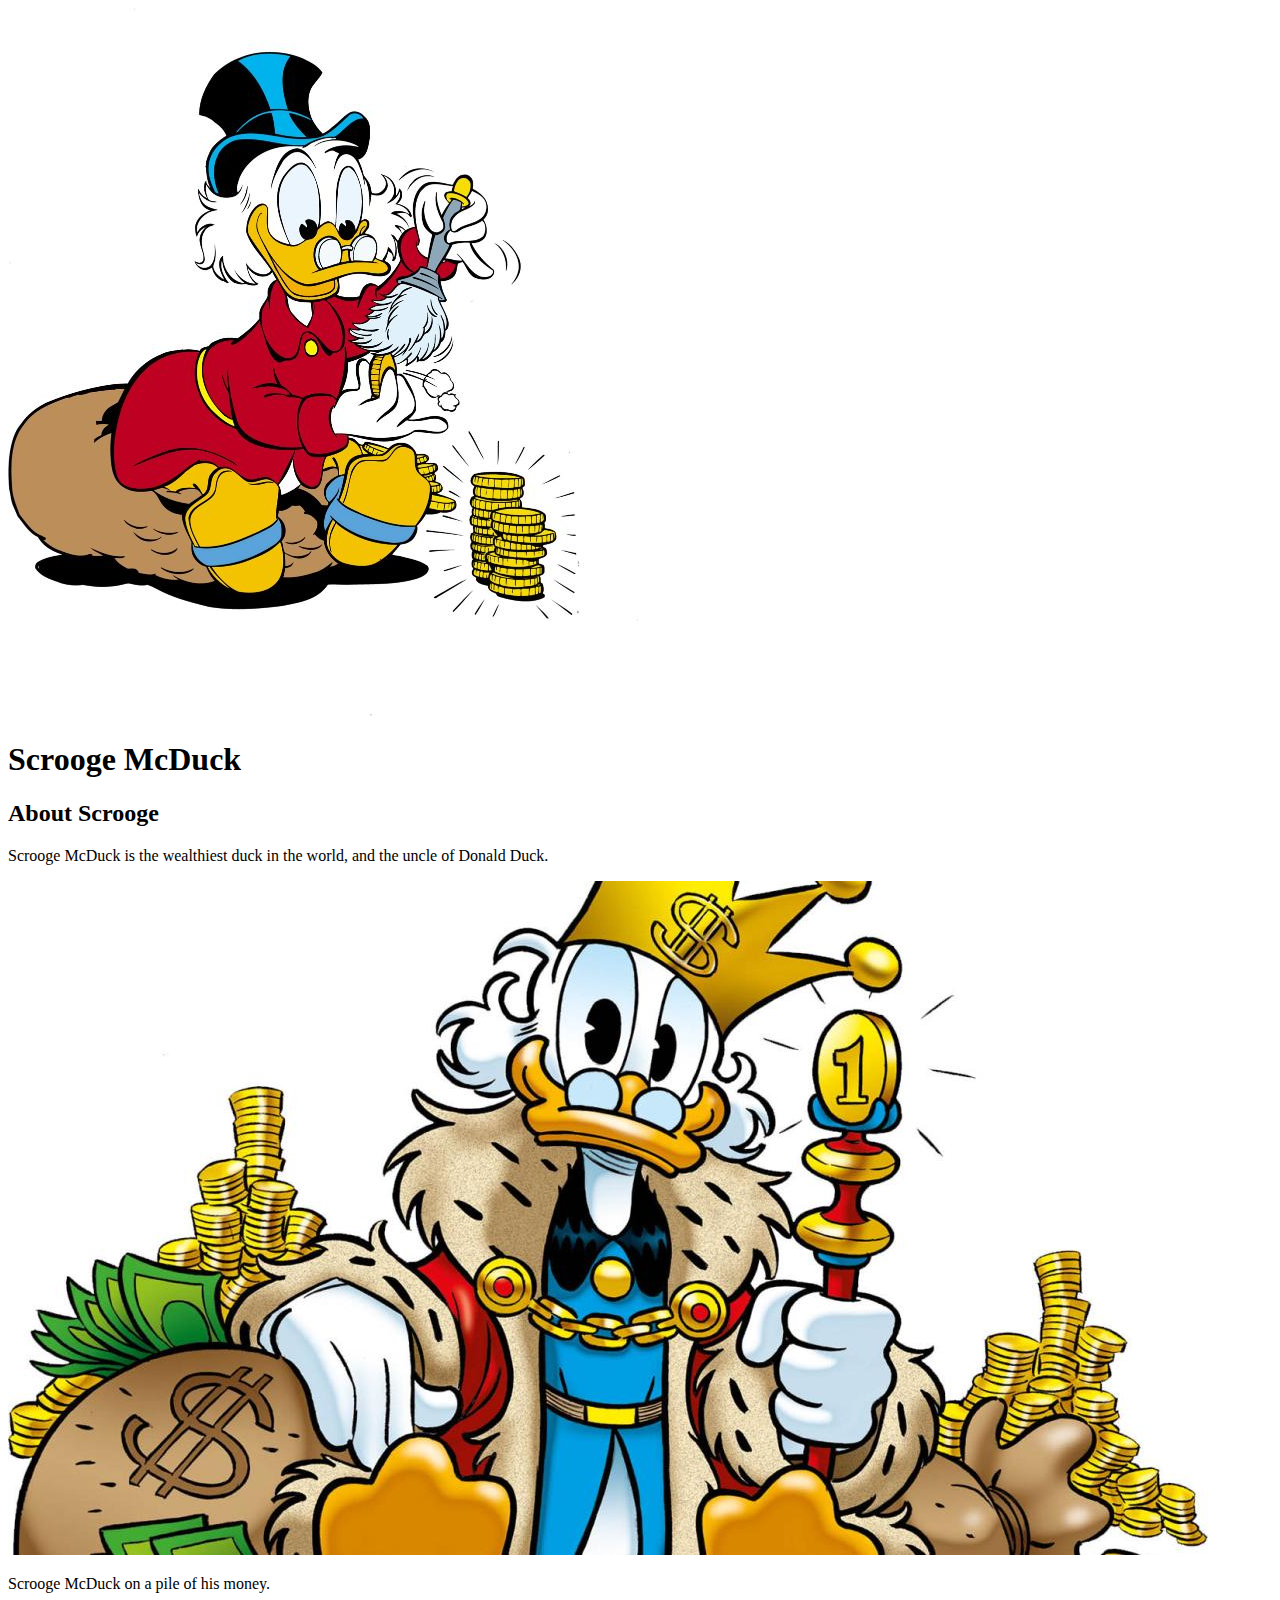
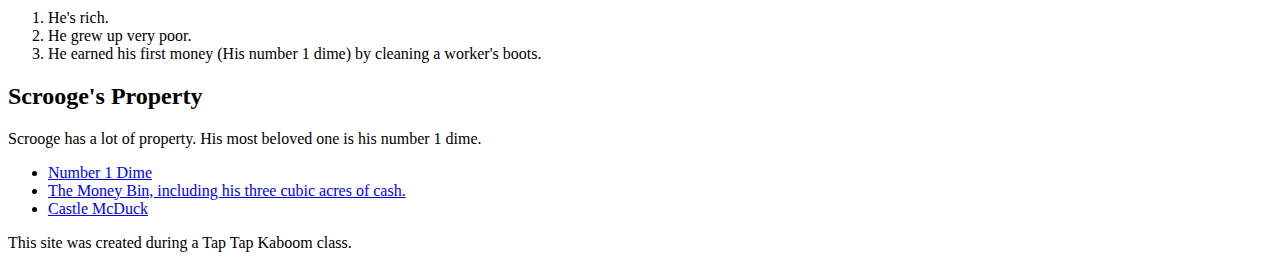
==== index.html @ 649fd7fa "added an index.html file and a few images" ====
<!DOCTYPE html>
<html>
<head>
	<meta charset="utf-8">
	<meta name="viewport" content="width=device-width, initial-scale=1">
	<link rel="icon" href="img/scrooge.jpg">
	<title>Scrooge McDuck</title>
</head>
<body>
	<!-- header element -->
	<header>
		<img src="img/scrooge.jpg">
		<h1>Scrooge McDuck</h1>
	</header>

	<!-- main element -->
	<main>
		<h2>About Scrooge</h2>
		<p>Scrooge McDuck is the wealthiest duck in the world, and the uncle of Donald Duck.</p>
		<img src="img/scrooge_big.jpg">
		<p>Scrooge McDuck on a pile of his money.</p>
		<ol>
			<li>He's rich.</li>
			<li>He grew up very poor.</li>
			<li>He earned his first money (His number 1 dime) by cleaning a worker's boots.</li>
		</ol>
		<h2>Scrooge's Property</h2>
		<p>Scrooge has a lot of property. His most beloved one is his number 1 dime.</p>
		<ul>
			<li><a target="_blank" href="https://disney.fandom.com/wiki/Number_One_Dime">Number 1 Dime</a></li>
			<li><a target="_blank" href="https://disney.fandom.com/wiki/The_Money_Bin">The Money Bin, including his three cubic acres of cash.</a></li>
			<li><a target="_blank" href="https://scrooge-mcduck.fandom.com/wiki/Castle_McDuck">Castle McDuck</a></li>
		</ul>
	</main>

	<footer>
		<p>This site was created during a Tap Tap Kaboom class.</p>
	</footer>
</body>
</html>
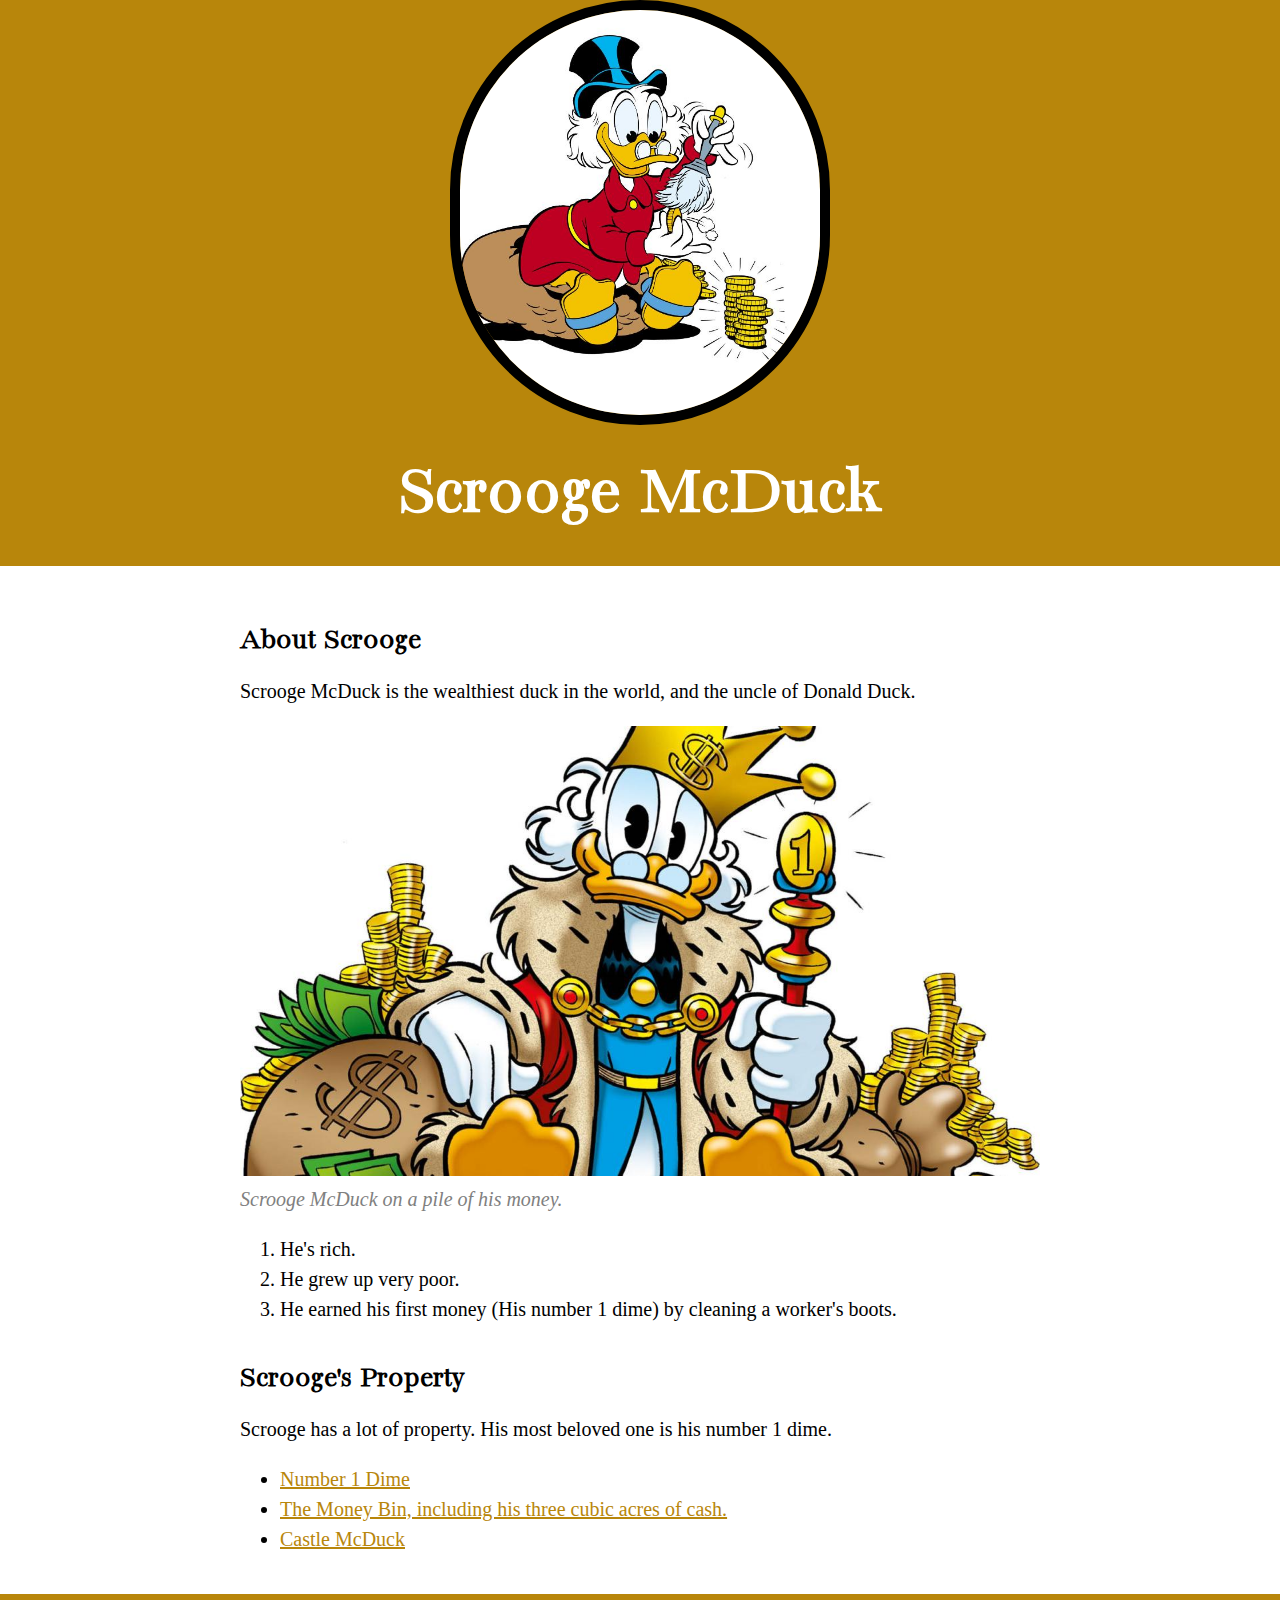
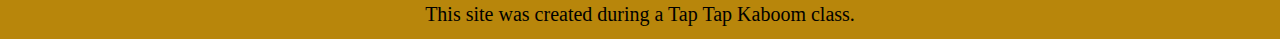
==== commit fdc94cf0: "Wrote CSS for website" ====
--- a/index.html
+++ b/index.html
@@ -4,6 +4,10 @@
 	<meta charset="utf-8">
 	<meta name="viewport" content="width=device-width, initial-scale=1">
 	<link rel="icon" href="img/scrooge.jpg">
+	<link rel="preconnect" href="https://fonts.googleapis.com">
+	<link rel="preconnect" href="https://fonts.gstatic.com" crossorigin>
+	<link href="https://fonts.googleapis.com/css2?family=Bacasime+Antique&display=swap" rel="stylesheet">
+	<link rel="stylesheet" type="text/css" href="css/hero.css">
 	<title>Scrooge McDuck</title>
 </head>
 <body>
@@ -18,7 +22,7 @@
 		<h2>About Scrooge</h2>
 		<p>Scrooge McDuck is the wealthiest duck in the world, and the uncle of Donald Duck.</p>
 		<img src="img/scrooge_big.jpg">
-		<p>Scrooge McDuck on a pile of his money.</p>
+		<p class="caption">Scrooge McDuck on a pile of his money.</p>
 		<ol>
 			<li>He's rich.</li>
 			<li>He grew up very poor.</li>
--- a/css/hero.css
+++ b/css/hero.css
@@ -0,0 +1,61 @@
+body{
+	margin: 0;
+	font-size: 20px;
+	line-height: 30px;
+}
+
+header{
+	background-color: darkgoldenrod	;
+	text-align: center;
+	padding: 0 20px 10px;
+}
+
+header h1{
+	color: white;
+	font-size: 70px;
+	font-family: 'Bacasime Antique', serif;
+}
+
+h2{
+	font-size: 30px;
+	font-family: 'Bacasime Antique', serif;
+	margin: 40px 0 10px;
+}
+
+header img{
+	border-radius: 2000px;
+	width: 360px;
+	border: 10px solid;
+}
+
+main{
+	max-width: 800px;
+	margin: 0 auto;
+	padding: 20px 20px 20px;
+}
+
+p.caption{
+	color: grey;
+	font-style: italic;
+	margin-top: 0;
+}
+
+main img{
+	max-width: 100%;
+}
+
+a{
+	color:darkgoldenrod;
+}
+a:hover{
+	color:darkgreen;
+}
+
+footer{
+	background-color: darkgoldenrod	;
+	text-align: center;
+	padding: 5px 20px 10px;
+}
+footer p{
+	margin: 0;
+}
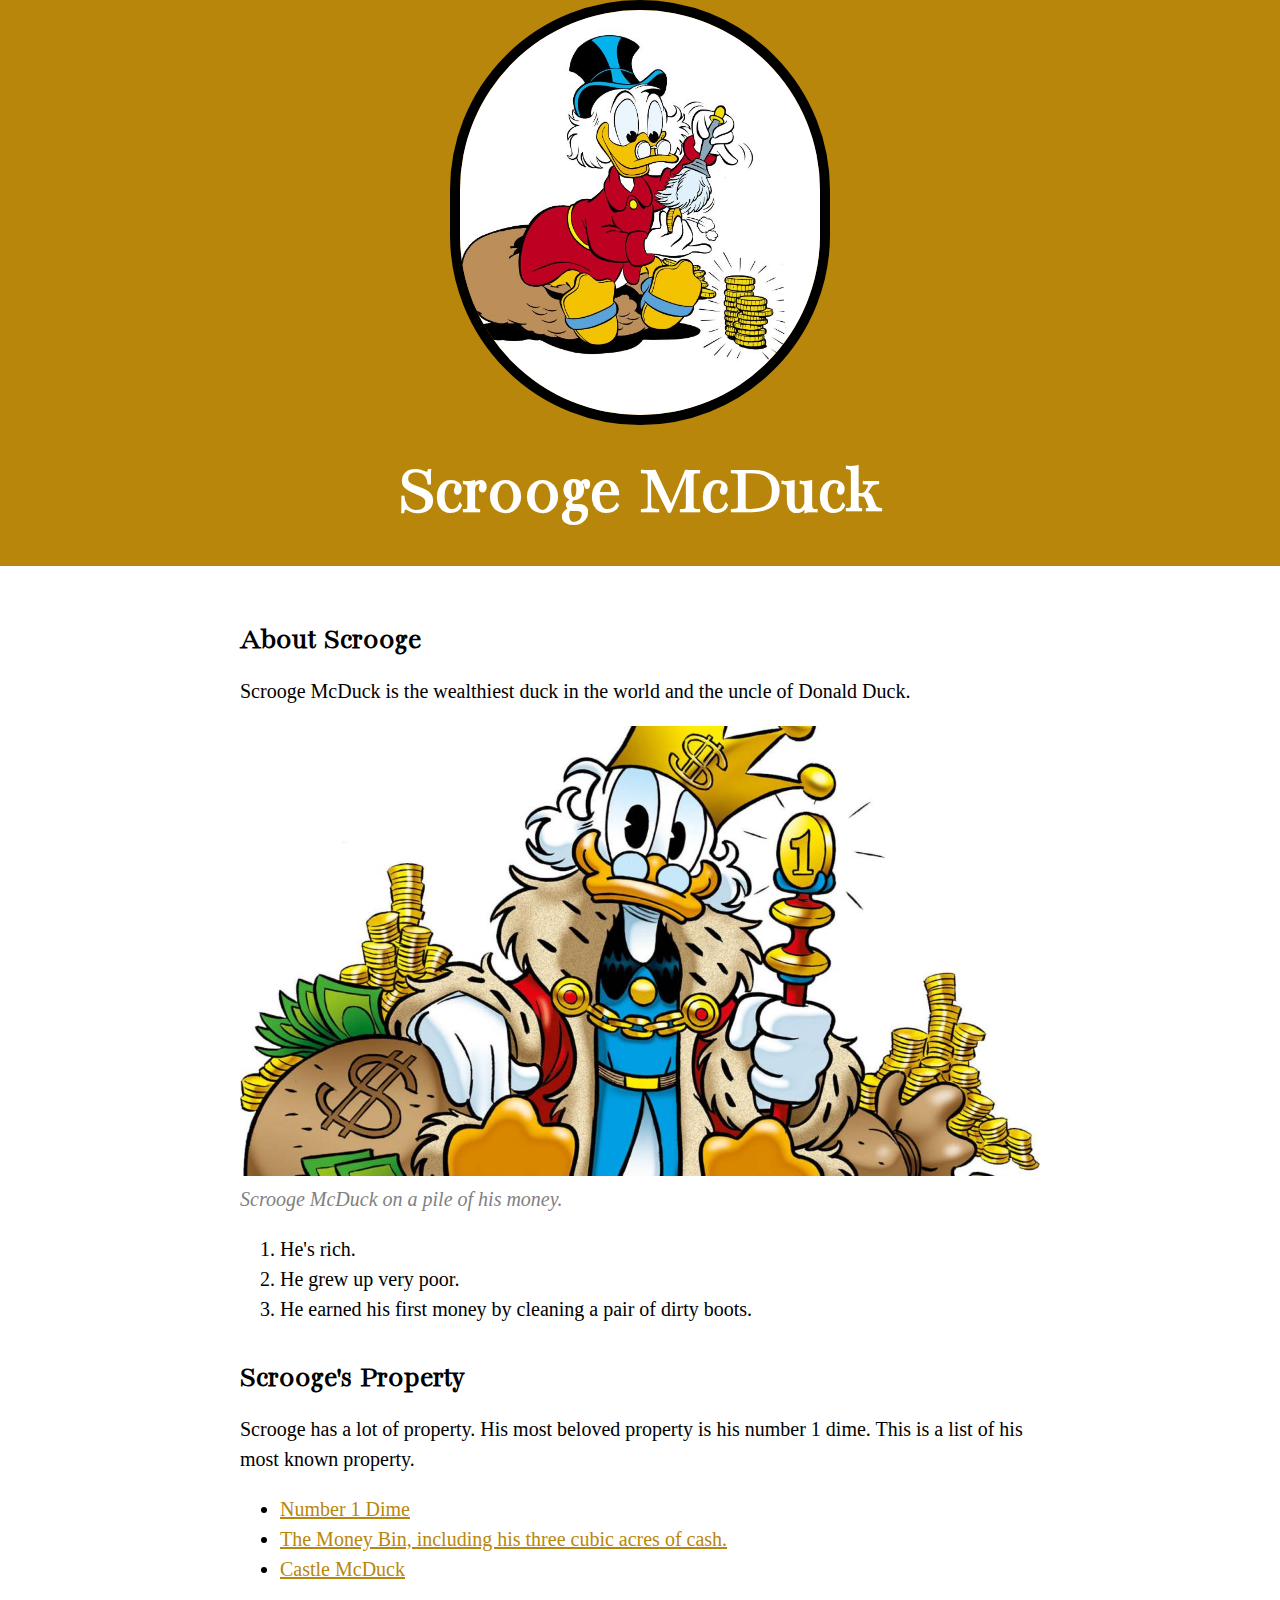
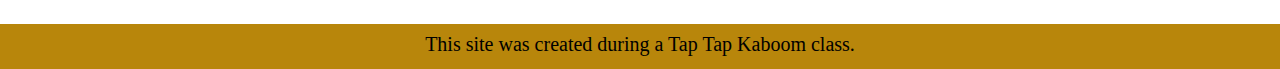
==== commit 3aa1cdc8: "Cleanup crew was here. Text is now presentable." ====
--- a/index.html
+++ b/index.html
@@ -20,16 +20,16 @@
 	<!-- main element -->
 	<main>
 		<h2>About Scrooge</h2>
-		<p>Scrooge McDuck is the wealthiest duck in the world, and the uncle of Donald Duck.</p>
+		<p>Scrooge McDuck is the wealthiest duck in the world and the uncle of Donald Duck.</p>
 		<img src="img/scrooge_big.jpg">
 		<p class="caption">Scrooge McDuck on a pile of his money.</p>
 		<ol>
 			<li>He's rich.</li>
 			<li>He grew up very poor.</li>
-			<li>He earned his first money (His number 1 dime) by cleaning a worker's boots.</li>
+			<li>He earned his first money by cleaning a pair of dirty boots.</li>
 		</ol>
 		<h2>Scrooge's Property</h2>
-		<p>Scrooge has a lot of property. His most beloved one is his number 1 dime.</p>
+		<p>Scrooge has a lot of property. His most beloved property is his number 1 dime. This is a list of his most known property.</p>
 		<ul>
 			<li><a target="_blank" href="https://disney.fandom.com/wiki/Number_One_Dime">Number 1 Dime</a></li>
 			<li><a target="_blank" href="https://disney.fandom.com/wiki/The_Money_Bin">The Money Bin, including his three cubic acres of cash.</a></li>
